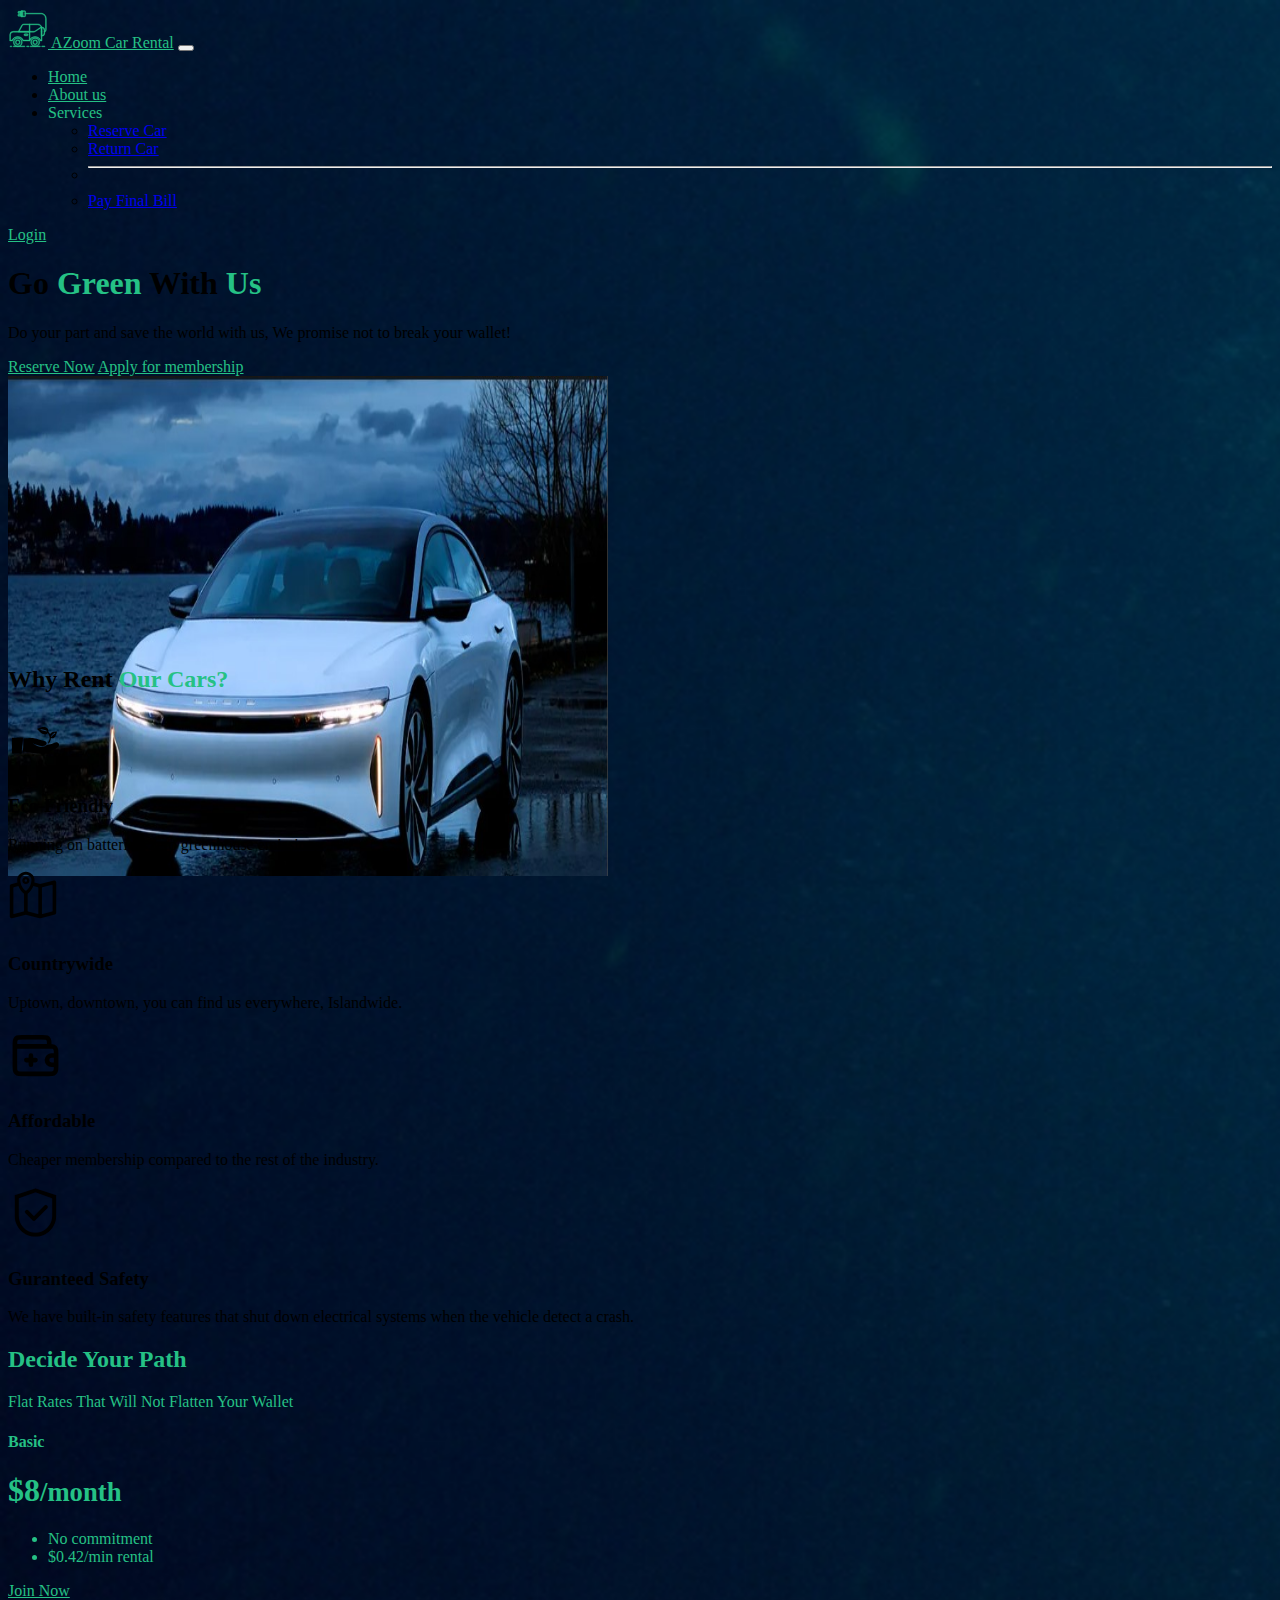
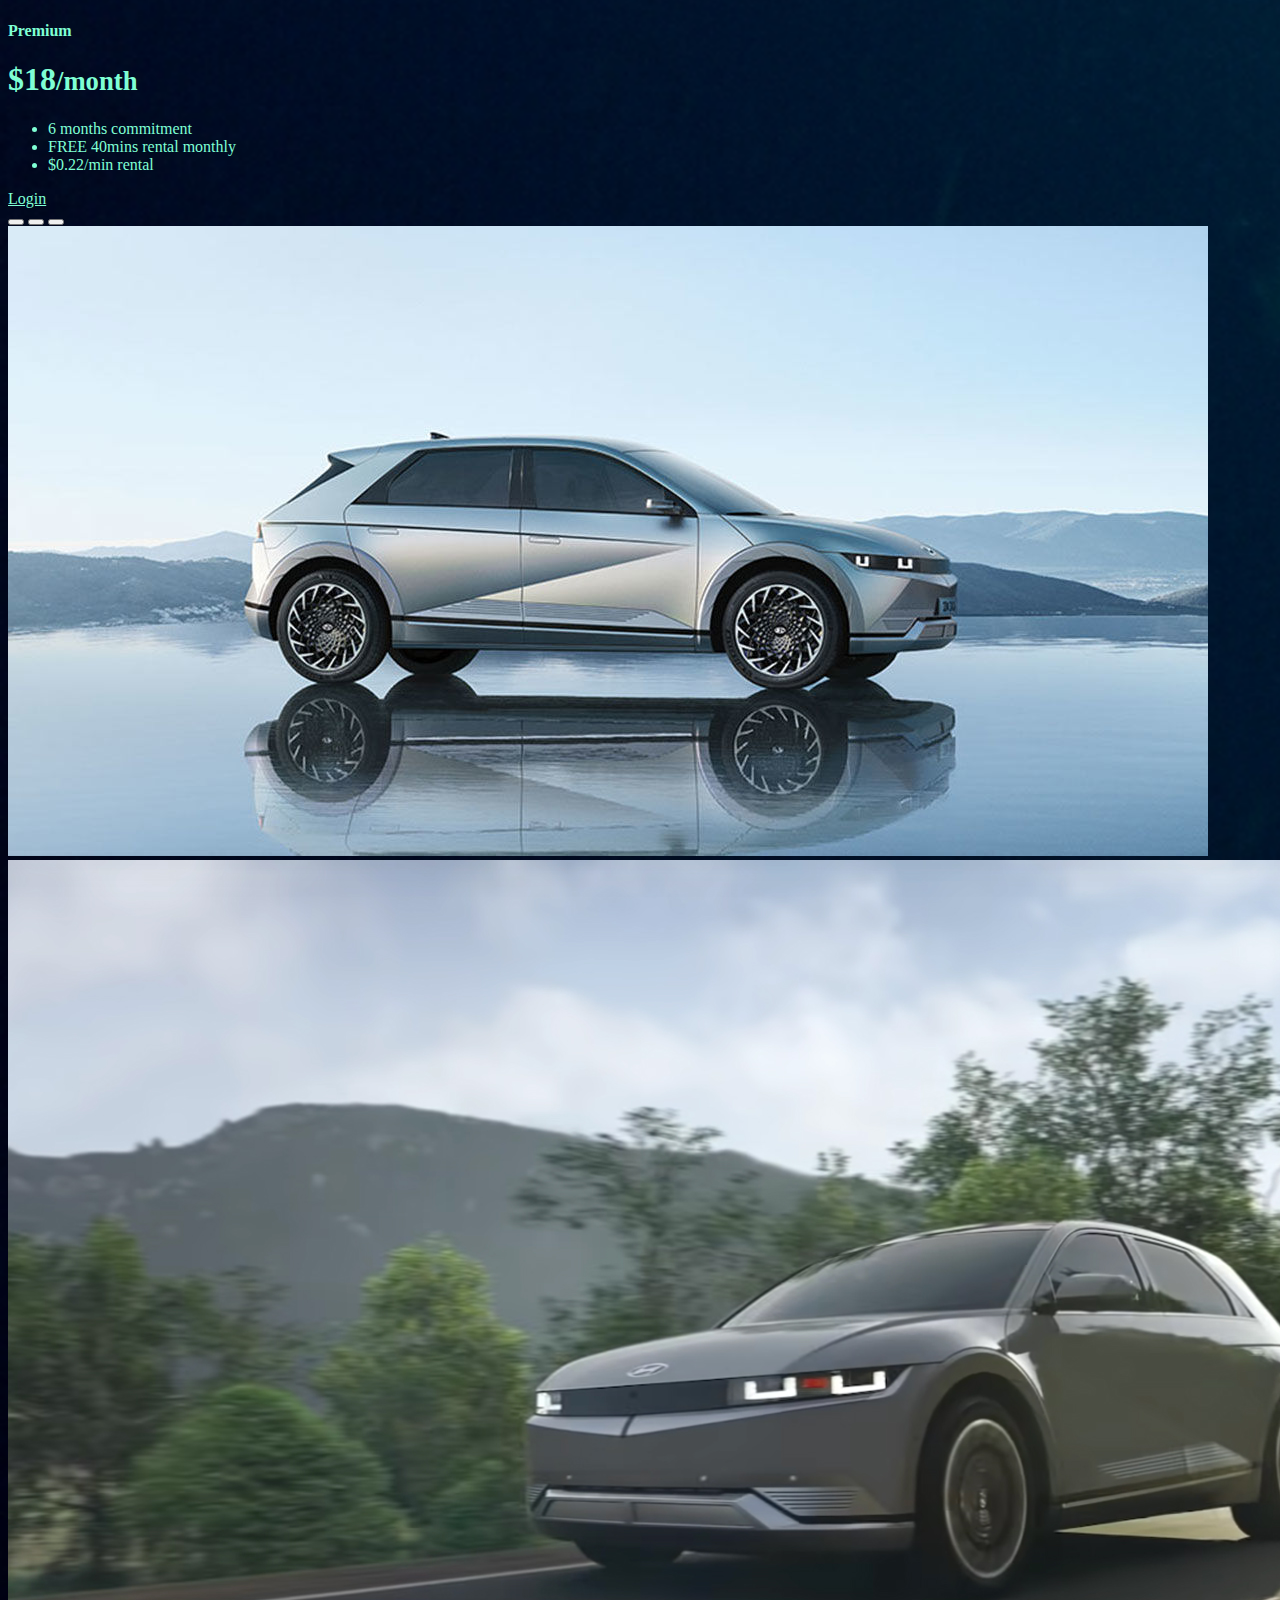
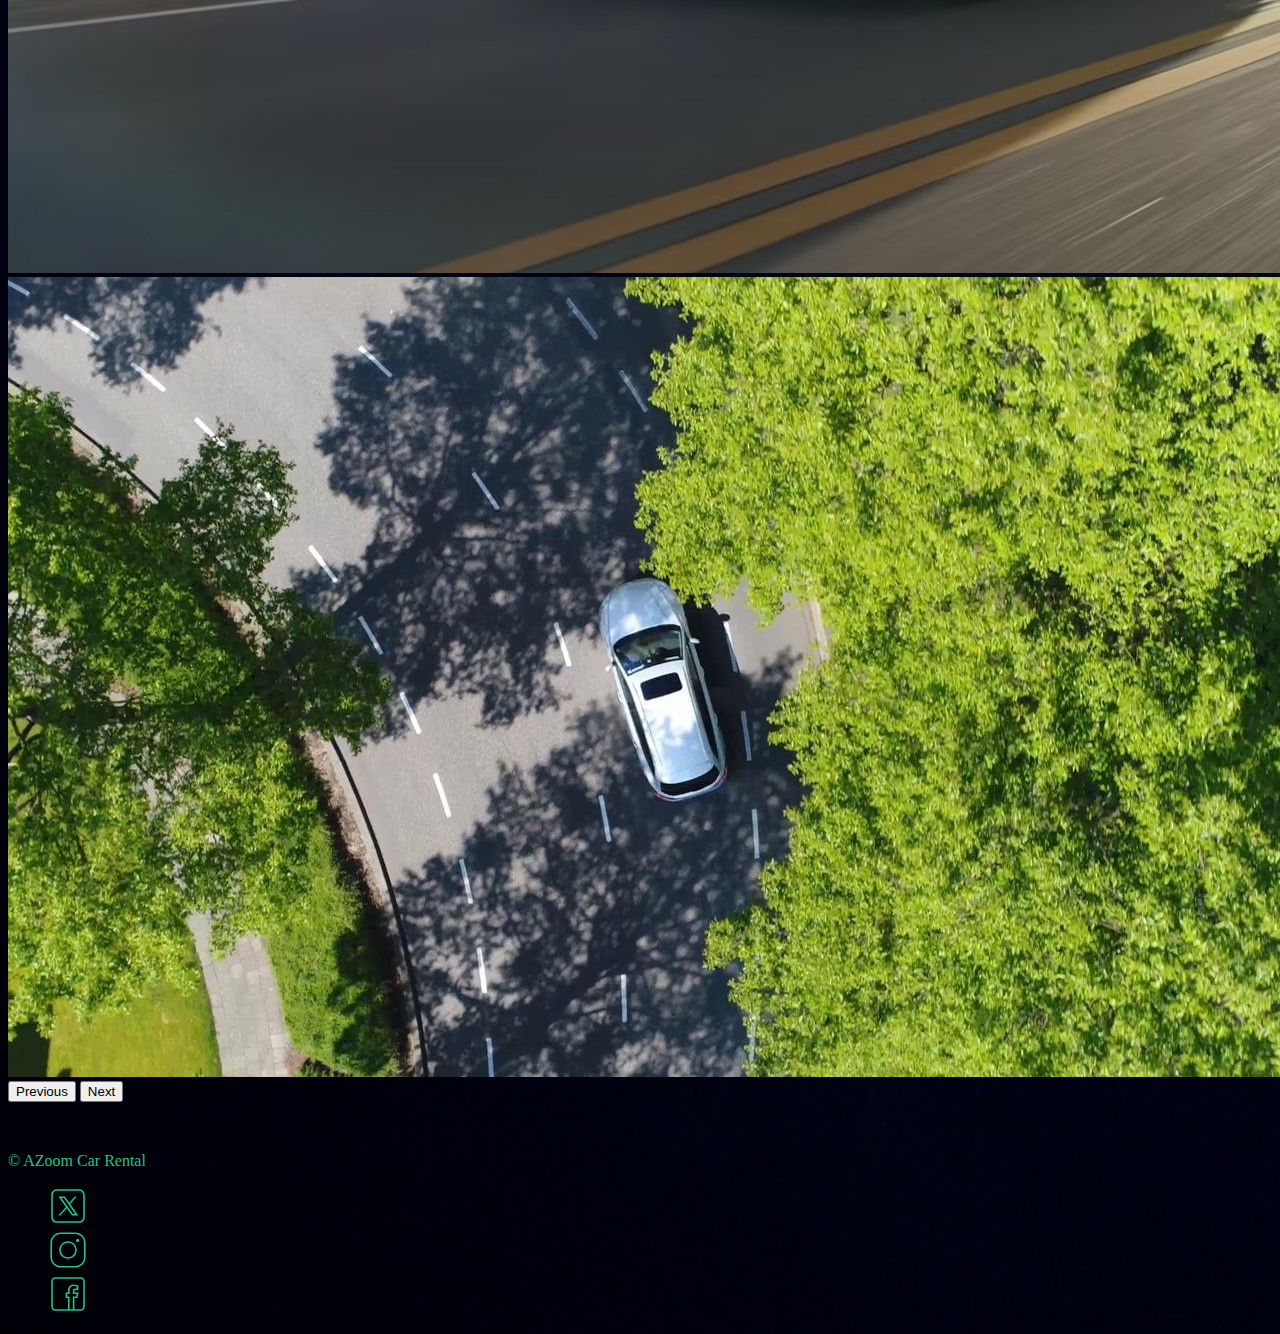
==== index.html @ 5f3a6932 "Add files via upload" ====
<!DOCTYPE html>
<html lang="en" data-bs-theme="dark">

<head>
  <meta charset="UTF-8">
  <meta name="viewport" content="width=device-width, initial-scale=1.0">
  <title>AZoom Car Rental</title>

    <!--Bootstrap CDN-->
    <link href="https://cdn.jsdelivr.net/npm/bootstrap@5.3.0-alpha2/dist/css/bootstrap.min.css" rel="stylesheet"
      integrity="sha384-aFq/bzH65dt+w6FI2ooMVUpc+21e0SRygnTpmBvdBgSdnuTN7QbdgL+OapgHtvPp" crossorigin="anonymous">
    
    <!--CSS STYLESHEET-->
    <link rel="stylesheet" href="style.css">

    <!--JQUERY-->
    <script src="https://ajax.googleapis.com/ajax/libs/jquery/3.7.1/jquery.min.js"></script>
</head>

<body>


  <!--Navigation bar-->
  <section id="navigation-bar">
  <nav class="navbar navbar-expand-lg fixed-top bg-body-tertiary">
    <div class="container-fluid">

      <a class="navbar-brand main-color" href="index.html"><img src="svgs/electric-car.svg" alt="moveit brand icon" height="40"> AZoom Car Rental</a>
      <button class="navbar-toggler" type="button" data-bs-toggle="collapse" data-bs-target="#navbarSupportedContent" aria-controls="navbarSupportedContent" aria-expanded="false" aria-label="Toggle navigation">
        <span class="navbar-toggler-icon"></span>
      </button>

      <div class="collapse navbar-collapse" id="navbarSupportedContent">
        <ul class="navbar-nav me-auto mb-2 mb-lg-0">
          <li class="nav-item">
            <a class="nav-link main-color" aria-current="page" href="index.html">Home</a>
          </li>

          <li class="nav-item">
            <a class="nav-link main-color" href="#features">About us</a>
          </li>

          <li class="nav-item dropdown">
            <a class="nav-link dropdown-toggle main-color" role="button" data-bs-toggle="dropdown" aria-expanded="false">
              Services
            </a>
            <ul class="dropdown-menu">
              <li><a class="dropdown-item" href="login.html">Reserve Car</a></li>
              <li><a class="dropdown-item" href="login.html">Return Car</a></li>
              <li><hr class="dropdown-divider"></li>
              <li><a class="dropdown-item" href="login.html">Pay Final Bill</a></li>
            </ul>

          </li>
          
        </ul>
      

          <a class="nav-link basic border border-success rounded px-4 py-2" aria-current="page" href="login.html">Login</a>
        
      </div>
    </div>
  </nav>
</section>

  <!---->
  <!--Center Page-->
  <section id="center-page">
  <div class="px-4 pt-5 my-5 text-center border-bottom">
    <h1 class="display-4 fw-bold text-body-emphasis">Go <span style="color: #25c185;">Green</span> With <span style="color: #25c185;">Us</span></h1>
    <div class="col-lg-6 mx-auto">
      <p class="lead mb-4">Do your part and save the world with us, We promise not to break your wallet!
      </p>

      <div class="d-grid gap-2 d-sm-flex justify-content-sm-center mb-5">
        <a class="nav-link basic border border-success rounded px-4 py-2 me-sm-3" aria-current="page" href="login.html">Reserve Now</a>
        <a class="nav-link basic border border-success rounded px-4 py-2 me-sm-3" aria-current="page" href="login.html">Apply for membership</a>
        
      </div>
    </div>
    <div class="overflow-hidden" style="max-height: 30vh;">
      <div class="container px-5">
        <img src="imgs/electric-car.jpg" class="img-fluid border rounded-3 shadow-lg mb-4" alt="Example image" width="600" height="500" loading="lazy">
      </div>
    </div>
  </div>
</section>
 <!---->

  <!--FEATURES-->
  <section id="features">
  <div class="container px-4 py-5" id="featured-3">
    <h2 class="pt-2 pb-2 border-bottom">Why Rent <span style="color: #25c185;">Our Cars?</span></h2>
    <div class="row g-4 pt-5 row-cols-1 row-cols-lg-4">


      <div class="feature col">
        <div class="feature-icon d-inline-flex align-items-center justify-content-center text-bg-success bg-gradient fs-2 mb-3">
          <img src="svgs/hand.svg" alt="briefcase" height="55">
        </div>
        <h3 class="fs-2 text-body-emphasis">Eco-Friendly</h3>
        <p>
          Running on batteries, zero greenhouse emissions.
        </p>
        
      </div>
      

      <div class="feature col">
        <div class="feature-icon d-inline-flex align-items-center justify-content-center text-bg-success bg-gradient fs-2 mb-3">
          <img src="svgs/country.svg" alt="busfront" height="50">
        </div>
        <h3 class="fs-2 text-body-emphasis">Countrywide</h3>
        <p >
          Uptown, downtown, you can find us everywhere, Islandwide.
        </p>

      </div>


      <div class="feature col">
        <div class="feature-icon d-inline-flex align-items-center justify-content-center text-bg-success bg-gradient fs-2 mb-3">
          <img src="svgs/wallet.svg" alt="chatsq" height="55">
        </div>
        <h3 class="fs-2 text-body-emphasis">Affordable</h3>
        <p>
          Cheaper membership compared to the rest of the industry.
        </p>
      </div>

      
      <div class="feature col">
        <div class="feature-icon d-inline-flex align-items-center justify-content-center text-bg-success bg-gradient fs-2 mb-3">
          <img src="svgs/safety.svg" alt="chatsq" height="55">
        </div>
        <h3 class="fs-2 text-body-emphasis">Guranteed Safety</h3>
        <p>
          We have built-in safety features that shut down electrical systems when the vehicle detect a crash.
        </p>
      </div>


    </div>
  </div>
  </section>
  <!---->

  <!--PRICING-->
  <section id="pricing">
    <div class="container">
    <div class="pricing-header mt-5 p-3 pb-md-4 mx-auto text-center">
      <h2 class="display-4 fw-normal border-top pt-4">Decide Your Path</h2>
      <p class="fs-5">Flat Rates That Will Not Flatten Your Wallet</p>
    </div>


    <div class="row row-cols-1 row-cols-md-2 mb-3 text-center border-bottom">


      <div class="col">
        <div class="card mb-4 rounded-3 shadow-sm basic">
          <div class="card-header py-3 basic">
            <h4 class="my-0">Basic</h4>
          </div>
          <div class="card-body basic">
            <h1>$8<small>/month</small></h1>
            <ul class="list-unstyled mt-3 mb-4">
              <li>No commitment</li>
              <li>$0.42/min rental</li>
            </ul>
            <a class="nav-link basic border border-success rounded px-4 py-2" aria-current="page" href="login.html">Join Now</a>
            
          </div>
        </div>
      </div>

      <div class="col">
        <div class="card mb-4 rounded-3 shadow-sm premium">
          <div class="card-header py-3 premium">
            <h4 class="my-0">Premium</h4>
          </div>
          <div class="card-body premium">
            <h1>$18<small>/month</small></h1>
            <ul class="list-unstyled mt-2 mb-2">
              <li>6 months commitment</li>
              <li>FREE 40mins rental monthly</li>
              <li>$0.22/min rental</li>
            </ul>
            <a class="nav-link premium border border-success rounded px-4 py-2" aria-current="page" href="login.html">Login</a>
          </div>
        </div>
      </div>
    </div>
  </div>
</div>
  </section>
  <!---->









  <!-------------------------------CAROUSEL--------------------------------------->
  <section id="carousel">
  <div class="container pt-4">
  <div id="carouselExampleIndicators" class="carousel slide">
    <div class="carousel-indicators">
      <button type="button" data-bs-target="#carouselExampleIndicators" data-bs-slide-to="0" class="active" aria-current="true" aria-label="Slide 1"></button>
      <button type="button" data-bs-target="#carouselExampleIndicators" data-bs-slide-to="1" aria-label="Slide 2"></button>
      <button type="button" data-bs-target="#carouselExampleIndicators" data-bs-slide-to="2" aria-label="Slide 3"></button>
    </div>
    <div class="carousel-inner">
      <div class="carousel-item active">
        <img src="imgs/car-on-water.jpg" class="d-block w-100" alt="...">
      </div>
      <div class="carousel-item">
        <img src="imgs/car-in-woods.jpg" class="d-block w-100" alt="...">
      </div>
      <div class="carousel-item">
        <img src="imgs/car-green.jpg" class="d-block w-100" alt="...">
      </div>
    </div>
    <button class="carousel-control-prev" type="button" data-bs-target="#carouselExampleIndicators" data-bs-slide="prev">
      <span class="carousel-control-prev-icon" aria-hidden="true"></span>
      <span class="visually-hidden">Previous</span>
    </button>
    <button class="carousel-control-next" type="button" data-bs-target="#carouselExampleIndicators" data-bs-slide="next">
      <span class="carousel-control-next-icon" aria-hidden="true"></span>
      <span class="visually-hidden">Next</span>
    </button>
  </div>
</div>
</section>
 <!---->
  



  <!--FOOTER-->
  <section id="footer">
  <div class="container">
    <footer class="d-flex flex-wrap justify-content-between align-items-center py-3 my-4 border-top">
      <div class="col-md-4 d-flex align-items-center">
        
        <span class="mb-3 mb-md-0" style="color: #25c185;">© AZoom Car Rental</span>
      </div>
  
      <ul class="nav col-md-4 justify-content-end list-unstyled d-flex">
        <li class="ms-3">
          <a class="text-body-secondary" href="https://twitter.com/?lang=en">
          <img src="svgs/twitter.svg" alt="twitter" height="40">
          </a>
        </li>
        
        <li class="ms-3">
          <a class="text-body-secondary" href="https://www.youtube.com/watch?v=dQw4w9WgXcQ&ab_channel=RickAstley">
            <img src="svgs/insta.svg" alt="insta.svg" height="40">
          </a>
        </li>
        
        <li class="ms-3">
          <a class="text-body-secondary" href="https://www.instagram.com/">
          <img src="svgs/facebook.svg" alt="" height="40">    
          </a>
        </li>
      </ul>
    </footer>
</section>
  <!---->





  <!--BOOTSTRAP JAVASCRIPT-->
  <script src="https://cdn.jsdelivr.net/npm/@popperjs/core@2.11.8/dist/umd/popper.min.js" integrity="sha384-I7E8VVD/ismYTF4hNIPjVp/Zjvgyol6VFvRkX/vR+Vc4jQkC+hVqc2pM8ODewa9r" crossorigin="anonymous"></script>
  <script src="https://cdn.jsdelivr.net/npm/bootstrap@5.3.2/dist/js/bootstrap.min.js" integrity="sha384-BBtl+eGJRgqQAUMxJ7pMwbEyER4l1g+O15P+16Ep7Q9Q+zqX6gSbd85u4mG4QzX+" crossorigin="anonymous"></script>
  
  <!--PERSONAL JAVASCRIPT-->
  <script src="index.js"></script>

</body>

</html>
---- style.css ----
.feature-icon {
    width: 4rem;
    height: 4rem;
    border-radius: 0.75rem;
    }

    
.main-color  {
      color: #25c185;
     
    }
    
.main-bg-color{
      background-color: #25c185;
    }




#pricing{
  color: #25c185;
}


.reserve-tab{

  background-color: #85FFBD;
  background-image: linear-gradient(45deg, #85FFBD 0%, #FFFB7D 100%);
  
  color: black;
}



.return-tab{
  color: black;
  background-color: #F4D03F;
  background-image: linear-gradient(132deg, #F4D03F 0%, #16A085 100%);
  
}



.membership-tab{
  color: black;
  background-color: #74EBD5;
background-image: linear-gradient(90deg, #74EBD5 0%, #9FACE6 100%);

}

.bill{
  color: black;
  background-color: #0093E9;
background-image: linear-gradient(160deg, #0093E9 0%, #80D0C7 100%);



}

.premium{
  color:#7FFFD4;
  border-color:#7FFFD4;
 
}

.basic{
  color: #25c185;
  border-color: #25c185;
}

.buttonBasic{
  border-color: #04cf7b;
}

.buttonPremium{
  border-color: #7FFFD4;
}


.form-signin {
  width: 100%;
  max-width: 330px;
  padding: 15px;
  margin: 150px auto;
}

.box-sizing{
  box-sizing: border-box;
}

.mb-auto{
  margin-bottom: auto;
}



.dashboard{
  color: black;
  font-weight: bold;
}


.booked-list{
 color: #89de54;
 background-image: linear-gradient( 94.3deg,  rgba(26,33,64,1) 10.9%, rgba(81,84,115,1) 87.1% );

}
.further-details{
  color: rgb(80, 185, 226);
  background-image: linear-gradient( 94.3deg,  rgba(26,33,64,1) 10.9%, rgba(81,84,115,1) 87.1% );
}

.view{
  color: #25afc1;
  border-color: #25afc1;
}

.bsd{
  border-left:2px solid rgb(60, 60, 60);
}



.billing-chart{
  padding:20px;
  background-color: #4d4855;
  background-image: linear-gradient(147deg, #4d4855 0%, #000000 74%);
  animation: gradient-animation 7s ease infinite;
  

  color: #04cf7b;
  background-color: gray;
}

.thank-you{
  margin-top: 300px;
  text-align: center;
}

.reservation-chart{
  padding: 20px;
  background-color: #4d4855;
  background-image: linear-gradient(147deg, #4d4855 0%, #000000 74%);
  animation: gradient-animation 7s ease infinite;

  color: #04cf7b;
  
}


.return-chart{
  padding: 20px;
  background-color: #4d4855;
  background-image: linear-gradient(147deg, #4d4855 0%, #000000 74%);
  animation: gradient-animation 7s ease infinite;

  color:  #FFDB01;
}

.overView{ 
  text-align: center;
  padding: 50px 100px;

}



.welcome{
  margin-top:70px;
  text-align: center;
  color: black;
  padding: 50px 50px;
  background-image: linear-gradient( 180.5deg,  rgba(46,255,171,1) 12.3%, rgba(252,251,222,0.46) 92% );
} 





.small-cube{
  background-color: #0093E9;
  border-radius: 10px;
  background-image: linear-gradient( 180.5deg,  rgba(46,255,171,1) 12.3%, rgba(252,251,222,0.46) 92% );
}





#footer{
  margin-top: 50px;
}

body{
  background-image: url("imgs/starocean.jpg");
  background-repeat: no-repeat;
  background-size: cover;
  
}


@media (max-width: 768px) {
  body {
      height:100vh;
  }
}

.record-box{
  margin-top: 100px;
  color: #89de54;
}
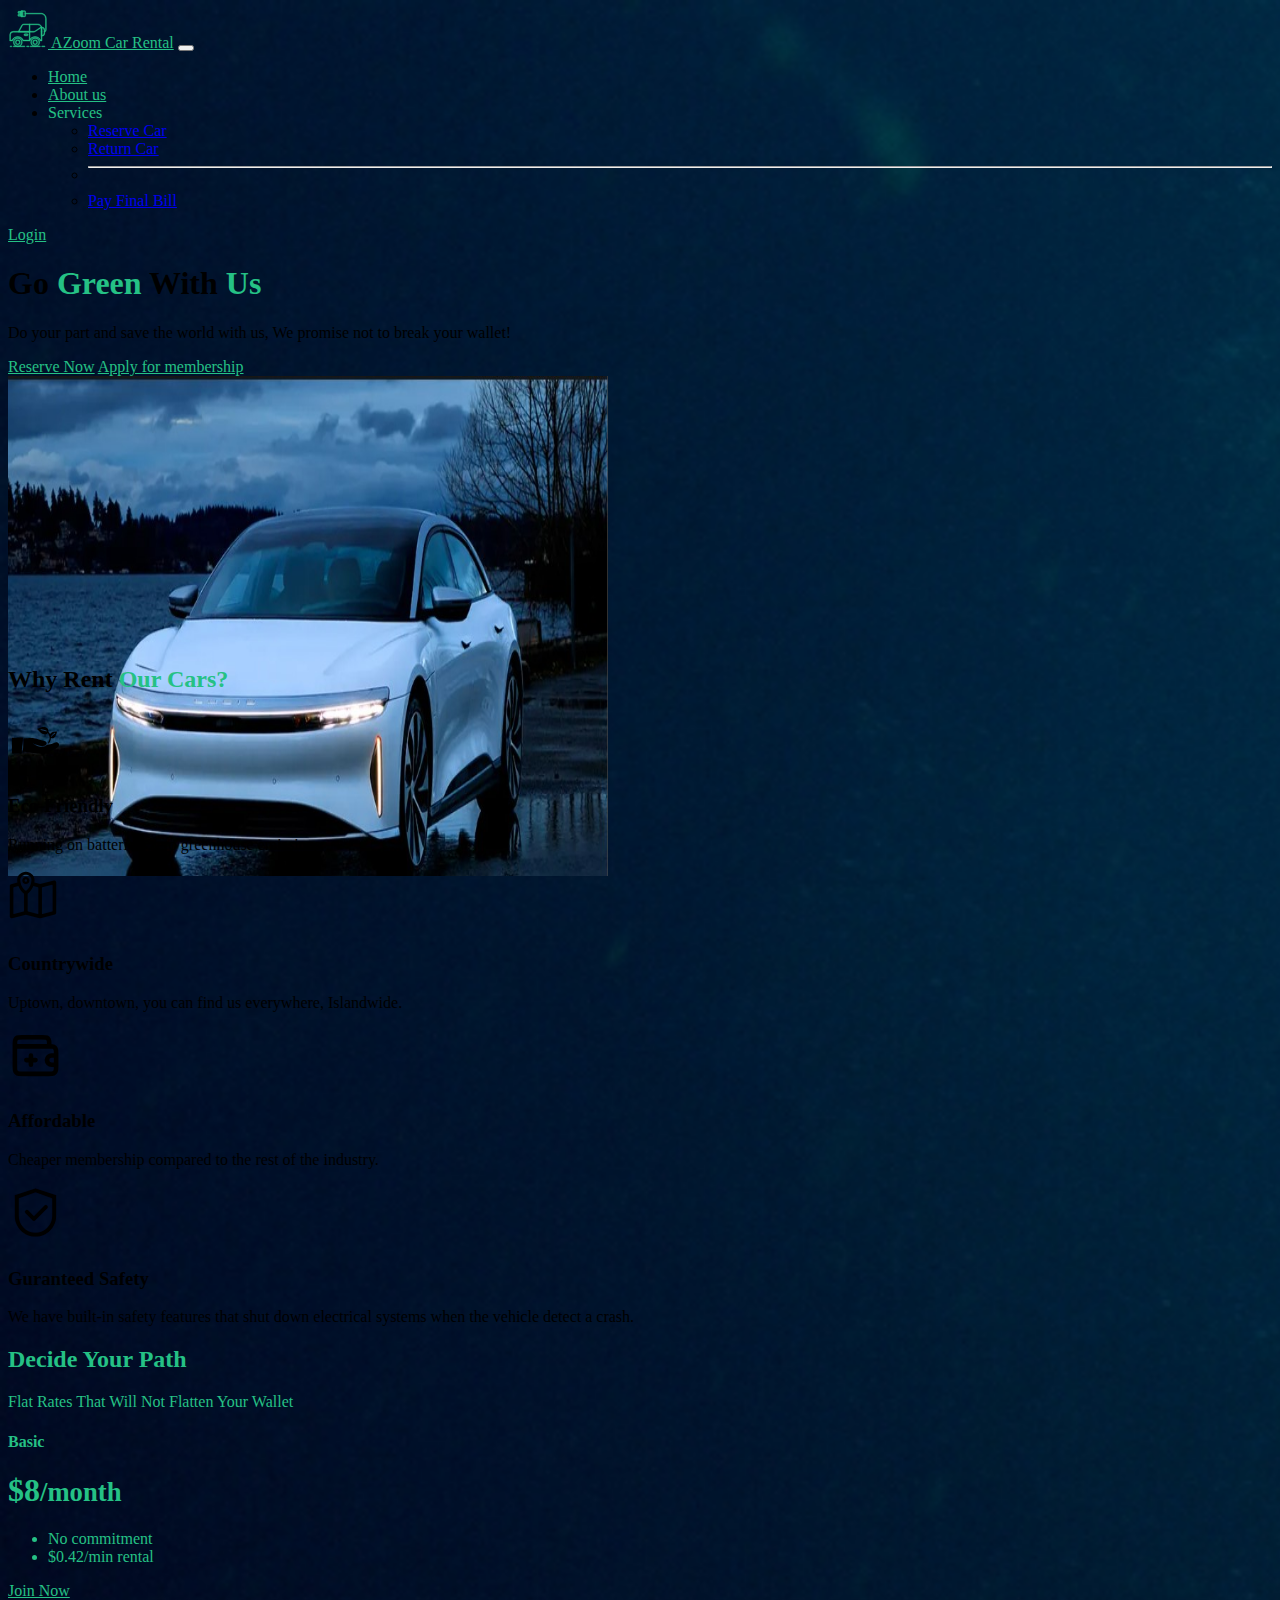
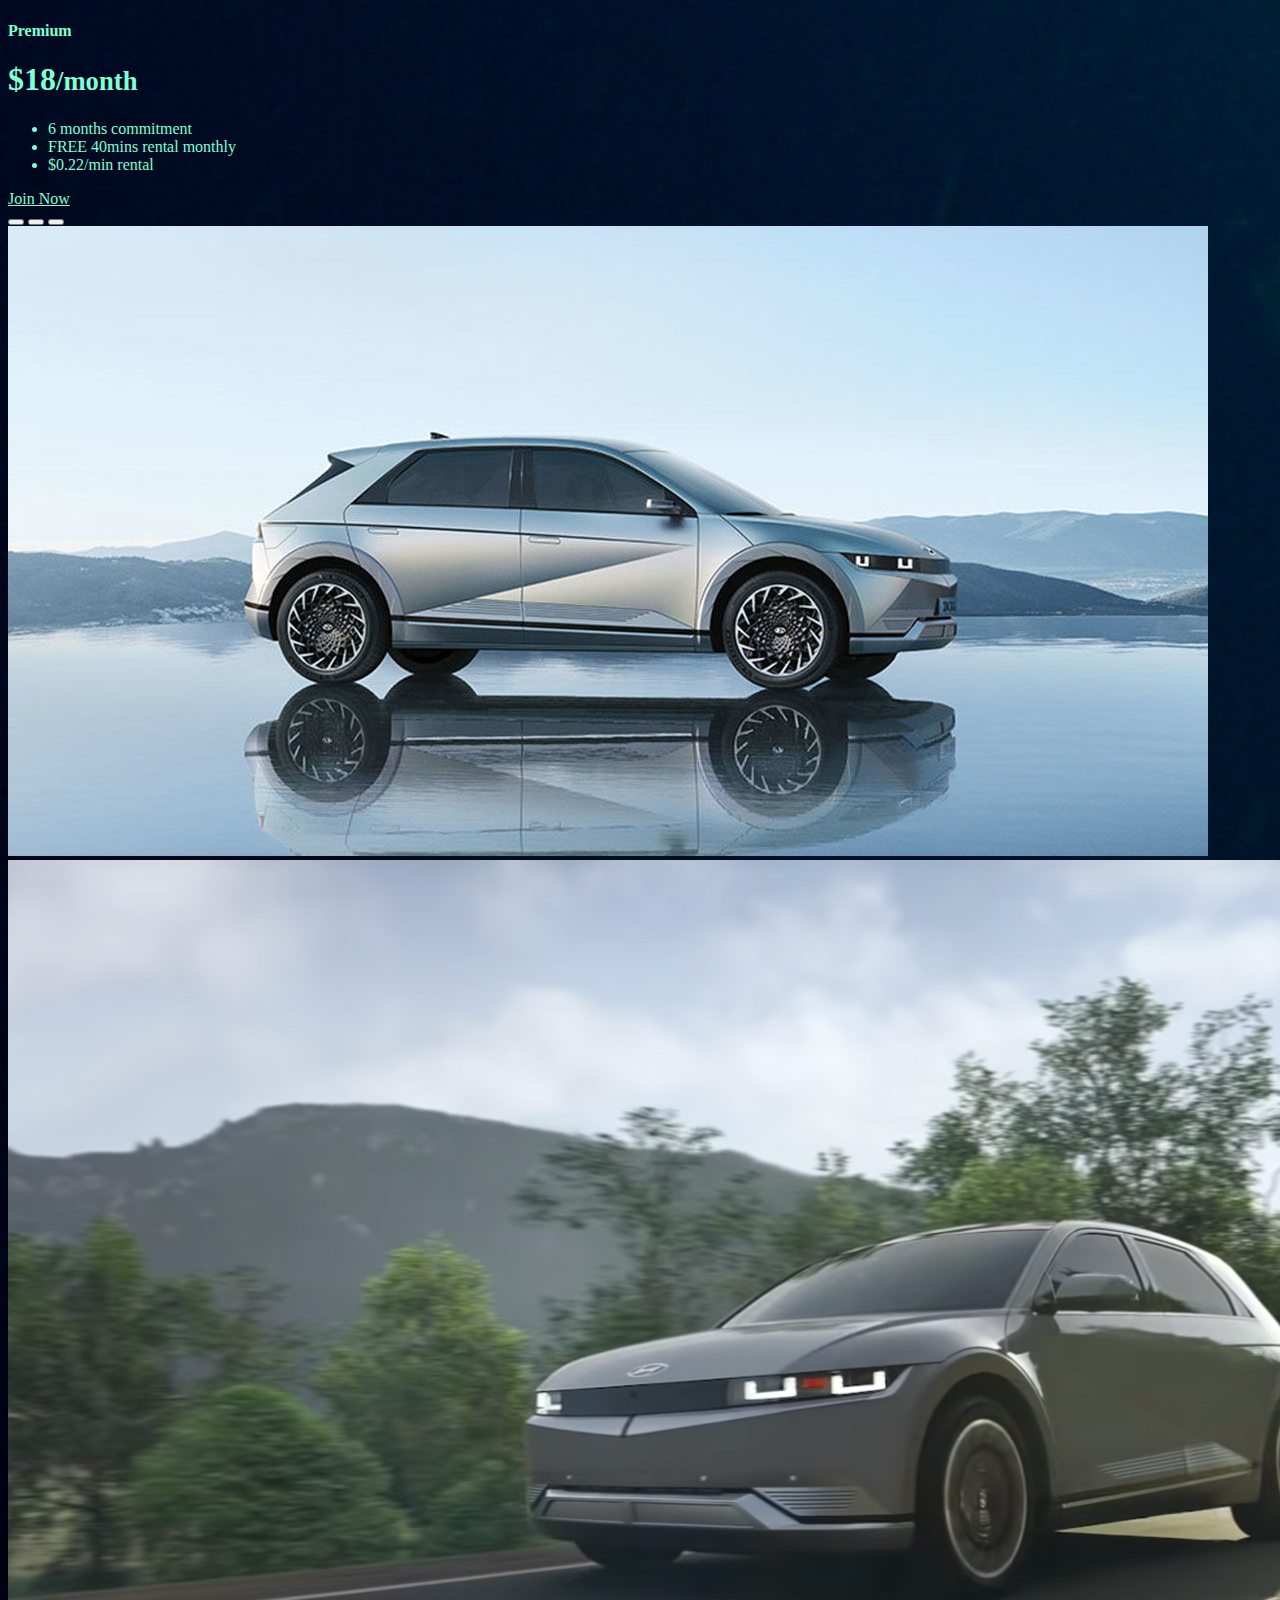
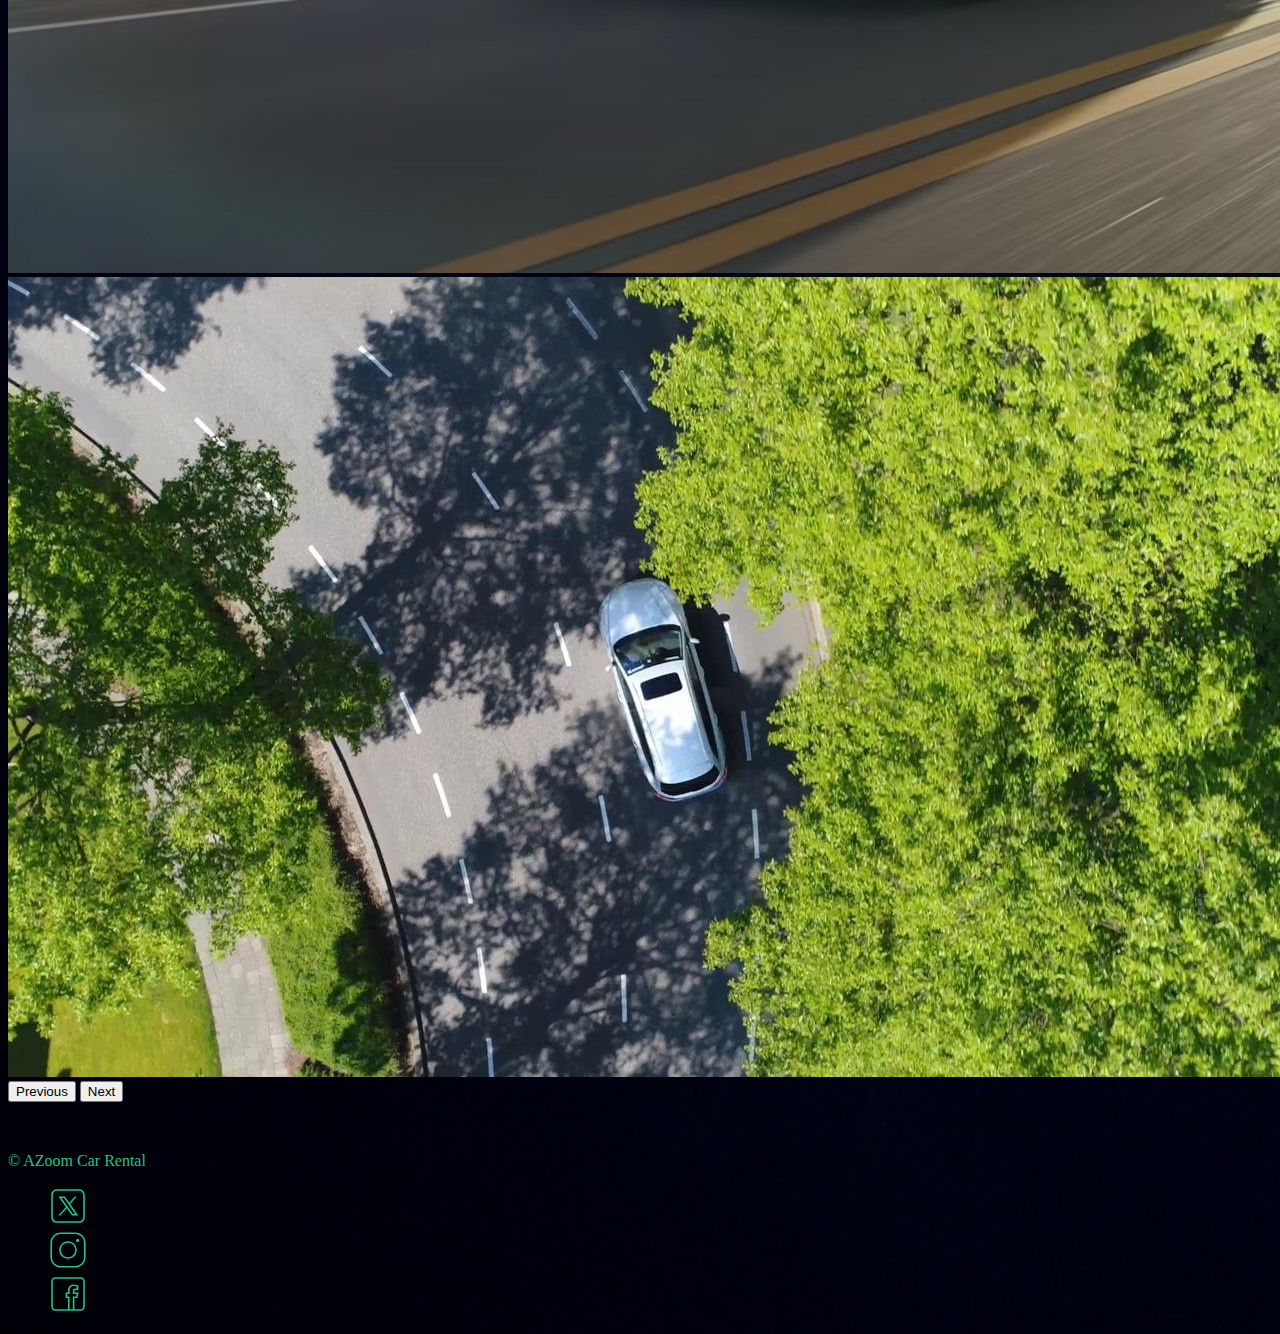
==== commit 152d236f: "Update index.html" ====
--- a/index.html
+++ b/index.html
@@ -186,7 +186,7 @@
               <li>FREE 40mins rental monthly</li>
               <li>$0.22/min rental</li>
             </ul>
-            <a class="nav-link premium border border-success rounded px-4 py-2" aria-current="page" href="login.html">Login</a>
+            <a class="nav-link premium border border-success rounded px-4 py-2" aria-current="page" href="login.html">Join Now</a>
           </div>
         </div>
       </div>
@@ -285,4 +285,4 @@
 
 </body>
 
-</html>+</html>
